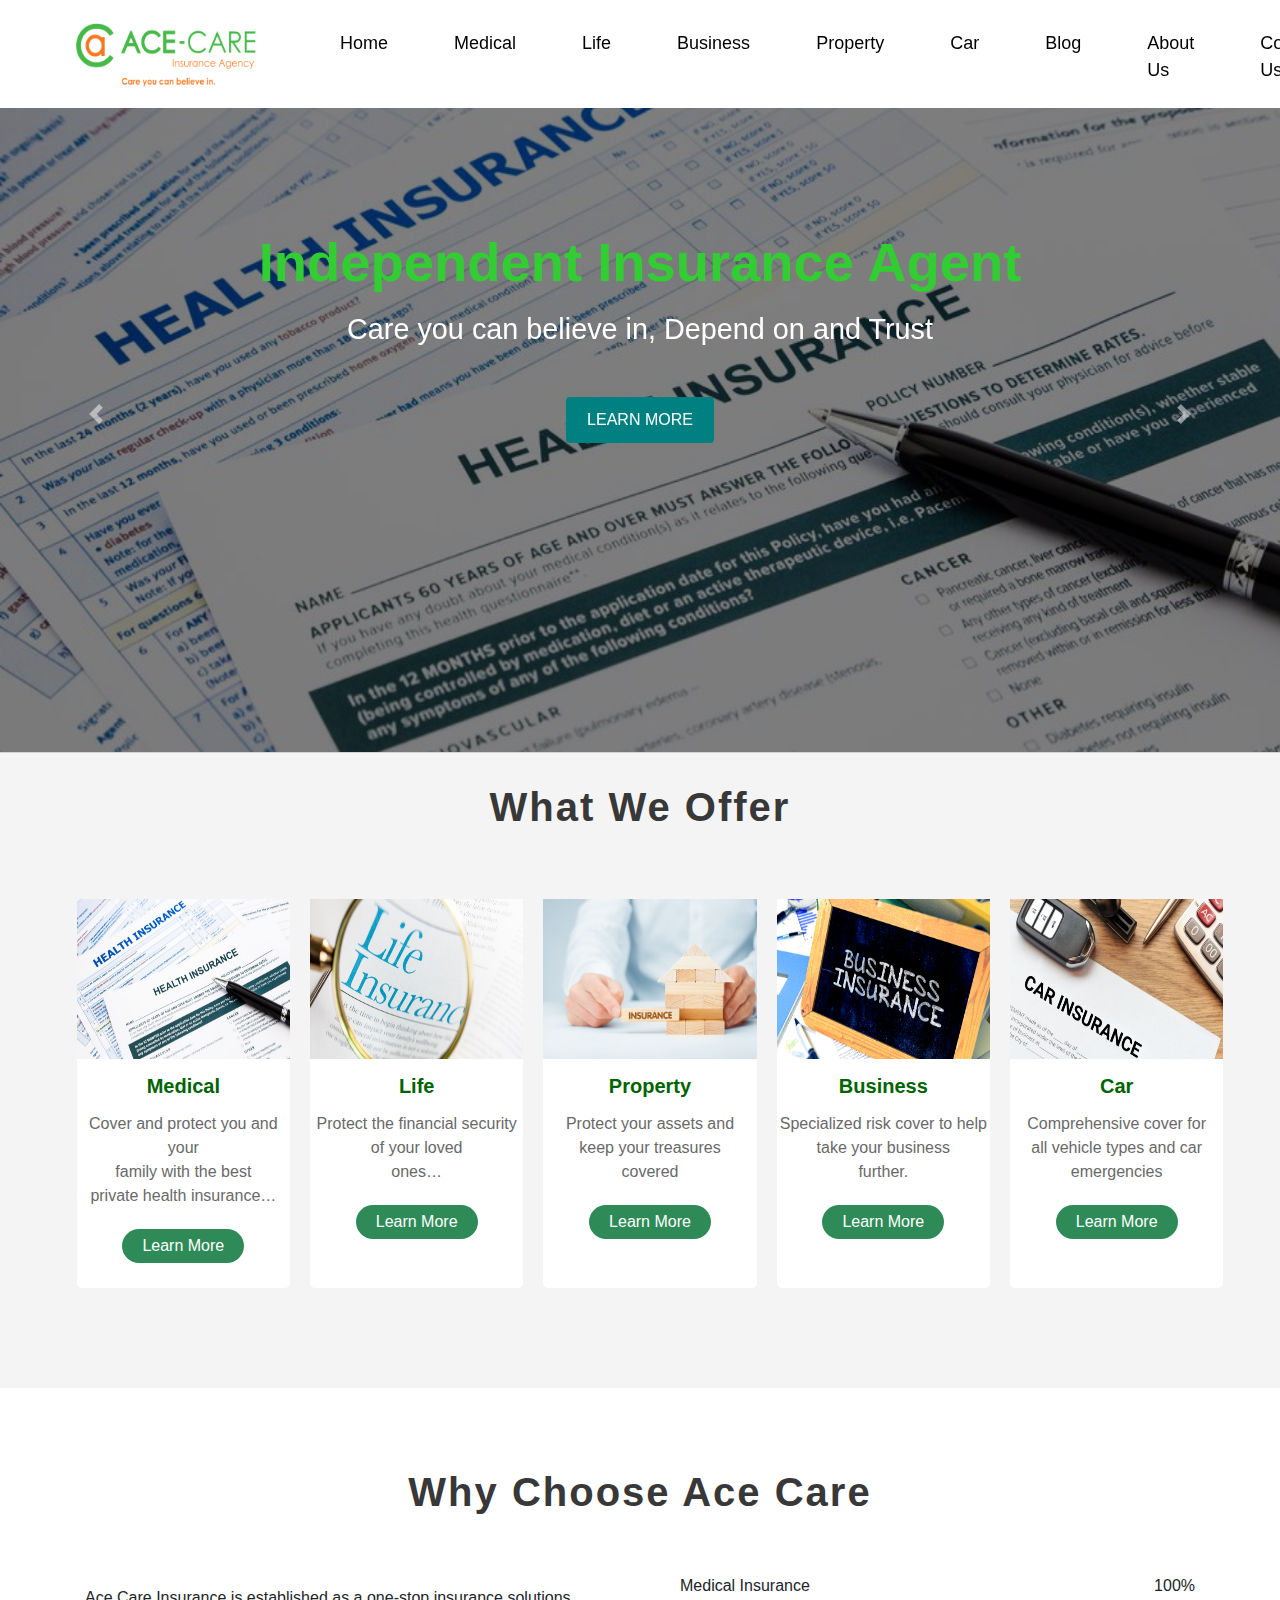
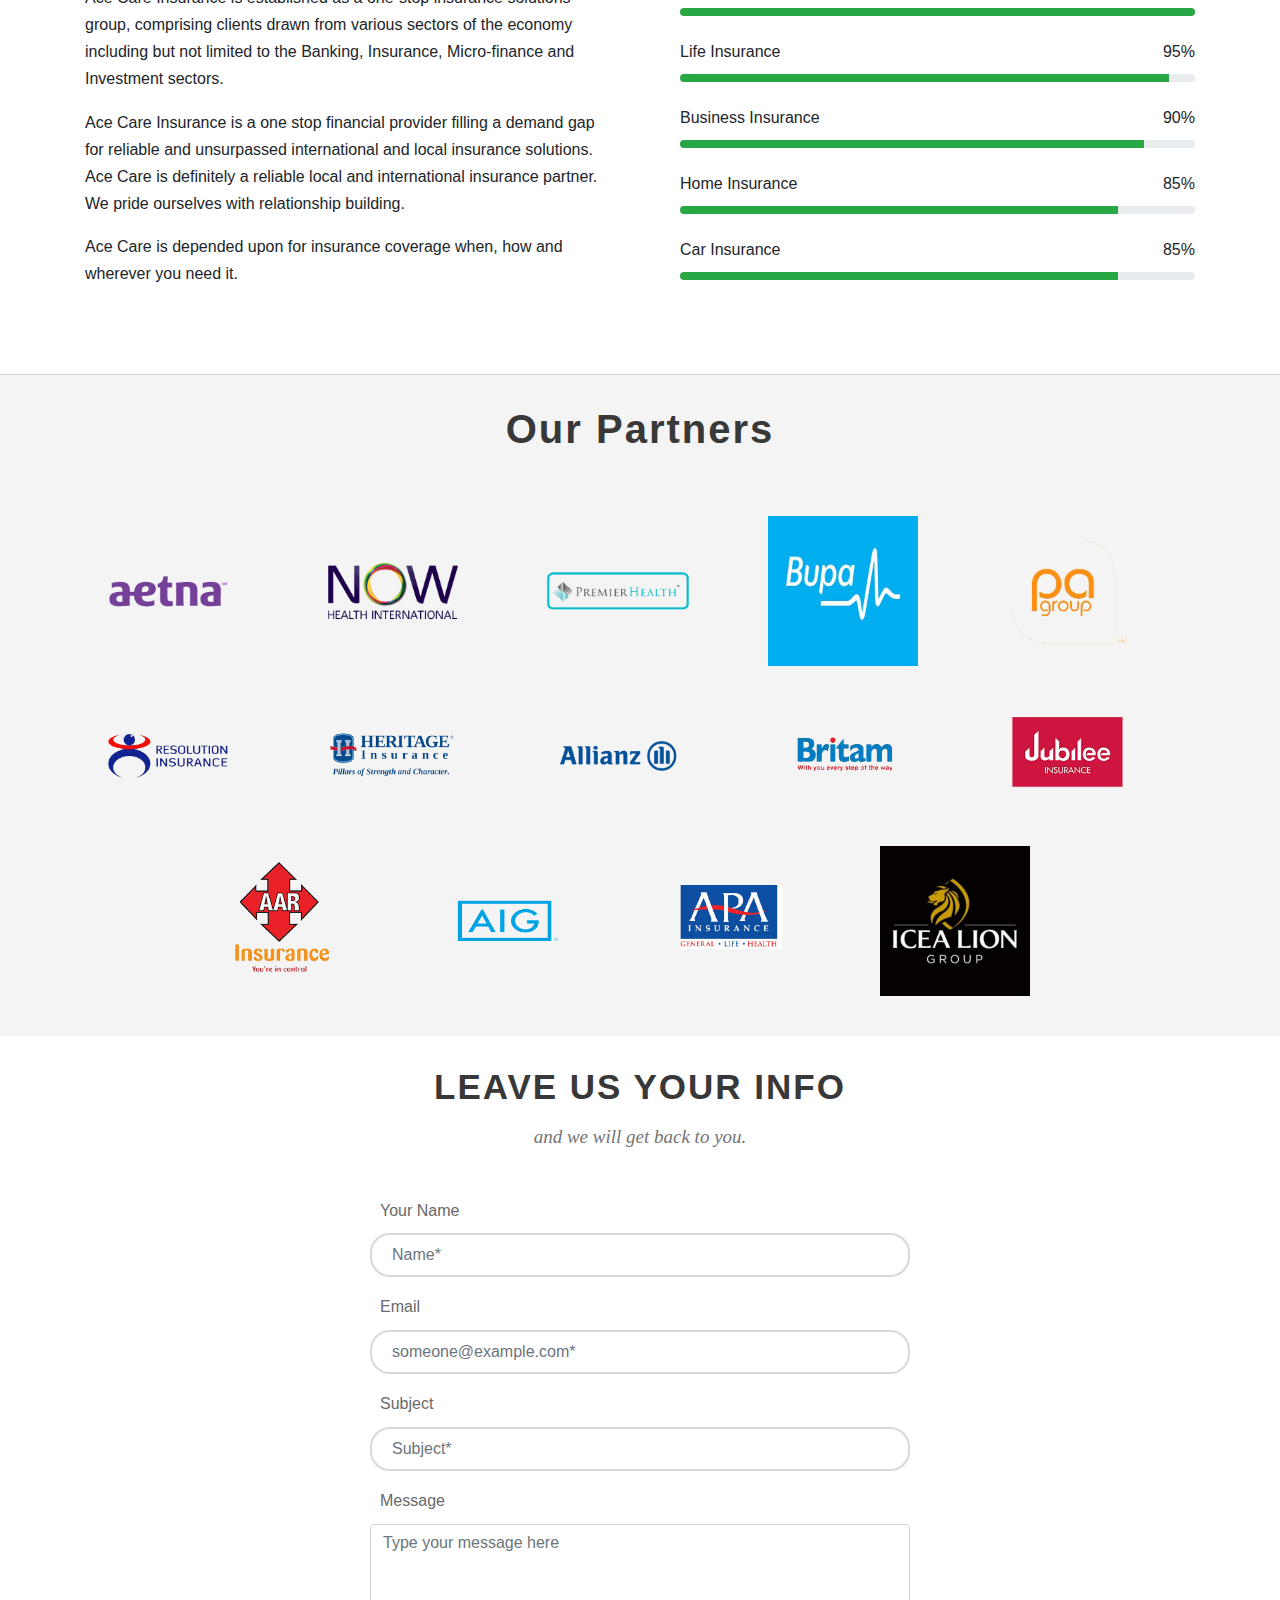
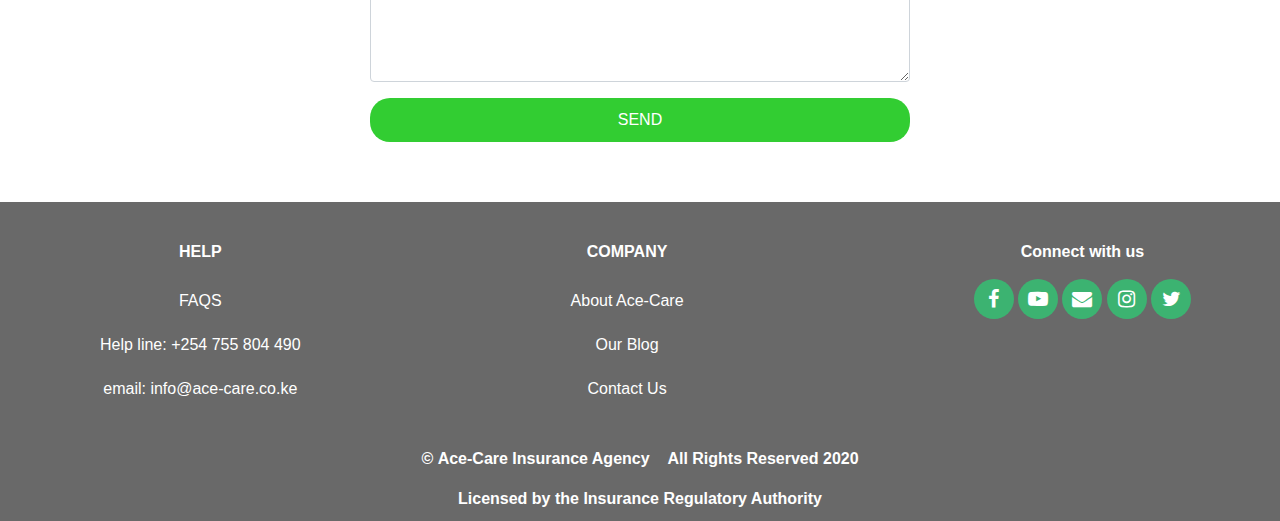
==== index.html @ af6586fa "File update" ====
<!DOCTYPE html>
<html>
<head>
  <meta charset="utf-8">
  <meta name="viewport" content="width=device-width, initial-scale=1.0">
	<title>Ace-Care Home</title>
  <link rel="stylesheet" type="text/css" href="https://stackpath.bootstrapcdn.com/font-awesome/4.7.0/css/font-awesome.min.css">
	<link rel="stylesheet" href="https://stackpath.bootstrapcdn.com/bootstrap/4.4.1/css/bootstrap.min.css" integrity="sha384-Vkoo8x4CGsO3+Hhxv8T/Q5PaXtkKtu6ug5TOeNV6gBiFeWPGFN9MuhOf23Q9Ifjh" crossorigin="anonymous">
	<link rel="stylesheet" type="text/css" href="file:///C:/Users/admin/Desktop/Projects/ace2/bootstrap-4.4.1-dist/css/bootstrap.min.css">
	<link rel="stylesheet" type="text/css" href="css/style.css">

	<script type="text/javascript" src="file:///C:/Users/admin/Desktop/Projects/ace2/bootstrap-4.4.1-dist/js/bootstrap.min.js"></script>
</head>
<body>
	<!-- Navbar -->
<section class="nav-inner">
  <nav class="navbar navbar-expand-lg navbar-light bg-light fixed-top">
    <a class="navbar-brand" href="index.html"><img src="img/logo.png" alt="" width="248" height="79"></a>

    <button class="navbar-toggler" type="button" data-toggle="collapse" data-target="#navbarSupportedContent" aria-controls="navbarSupportedContent" aria-expanded="false" aria-label="Toggle navigation">
      <span class="navbar-toggler-icon"></span>
    </button>

    <div class="collapse navbar-collapse" id="navbarSupportedContent">
      <ul class="navbar-nav mr-auto">
         <li class="nav-item">
          <a class="nav-link" href="index.html">Home <span class="sr-only">(current)</span></a>
        </li>

        <li class="nav-item">
          <a class="nav-link" href="medical.html">Medical<span class="sr-only">(current)</span></a>
        </li>

        <li class="nav-item">
          <a class="nav-link" href="life.html">Life<span class="sr-only">(current)</span></a>
        </li>

        <li class="nav-item">
          <a class="nav-link" href="business.html">Business<span class="sr-only">(current)</span></a>
        </li>

        <li class="nav-item">
          <a class="nav-link" href="property.html">Property<span class="sr-only">(current)</span></a>
        </li>

        <li class="nav-item">
          <a class="nav-link" href="car.html">Car<span class="sr-only">(current)</span></a>
        </li> 

        <li class="nav-item">
          <a class="nav-link" href="#">Blog<span class="sr-only">(current)</span></a>
        </li>

        <li class="nav-item">
          <a class="nav-link" href="#">About Us<span class="sr-only">(current)</span></a>
        </li>

     
        <li class="nav-item">
          <a class="nav-link" href="#contact">Contact Us</a>
        </li>
      </ul>
    </div>
  </nav>
</section>

<section class="slider">
  <div class="">
    <div class="">
      <div class="col-md-12 bn text-center">
        <h1>Independent Insurance Agent</h1>
        <h2>Care you can believe in, Depend on and Trust</h2>
      </div>
    </div>
  </div>

  <div class="">
    <div class="">
      <div class="col-md-12 bn_1 text-center">
        <a href="#cover" class="btn start-me animated bounce delay-0.5s">LEARN MORE</a>
      </div>
    </div>
  </div>
  <div id="carouselExampleFade" class="carousel slide carousel-fade" data-ride="carousel">
    <div class="carousel-inner">
        <div class="carousel-item active">
          <img src="img/health.jpg" class="d-block w-100" alt="...">
        </div>

        <div class="carousel-item">
          <img src="img/life.jpg" class="d-block w-100" alt="...">
        </div>

        <div class="carousel-item">
          <img src="img/insurance.jpg" class="d-block w-100" alt="...">
        </div>

        <div class="carousel-item">
          <img src="img/car.jpg" class="d-block w-100" alt="...">
        </div>

        <div class="carousel-item">
          <img src="img/home.jpg" class="d-block w-100" alt="...">
        </div>
    </div>
    <a class="carousel-control-prev" href="#carouselExampleFade" role="button" data-slide="prev">
      <span class="carousel-control-prev-icon" aria-hidden="true"></span>
      <span class="sr-only">Previous</span>
    </a>
    <a class="carousel-control-next" href="#carouselExampleFade" role="button" data-slide="next">
      <span class="carousel-control-next-icon" aria-hidden="true"></span>
      <span class="sr-only">Next</span>
    </a>
  </div>
</section>

<!-- Covers -->

<section class="cover" id="cover">
  <h1 class="text-center">What We Offer</h1>
  <div class="">
    <div class="row justify-content-center">
      <div class="col-md-2 frame text-center">
        <img src="img/health.jpg">
        <h5>Medical</h5>
        <p>Cover and protect you and your <br> family with the best <br> private health insurance…</p>
        <button><a href="medical.html">Learn More</a></button>
      </div>

      <div class="col-md-2 frame text-center">
        <img src="img/life.jpg">
        <h5>Life</h5>
        <p>Protect the financial security <br>of your loved <br>ones…</p>
        <button><a href="life.html">Learn More</a></button>
      </div>

      <div class="col-md-2 frame text-center">
        <img src="img/home.jpg">
        <h5>Property</h5>
        <p>Protect your assets and <br>keep your treasures <br>covered</p>
        <button><a href="property.html">Learn More</a></button>
      </div>

      <div class="col-md-2 frame text-center">
        <img src="img/business.gif">
        <h5>Business</h5>
        <p>Specialized risk cover to help <br>take your business <br> further.</p>
        <button><a href="business.html">Learn More</a></button>
      </div>

      <div class="col-md-2 frame text-center">
        <img src="img/car.jpg">
        <h5>Car</h5>
        <p>Comprehensive cover for <br> all vehicle types and car <br> emergencies</p>
        <button><a href="car.html">Learn More</a></button>
      </div>
    </div>
  </div>
</section>

<!-- About Us-->

<section class="abt">
  <div class="container">
    <div class="row">
      <div class="col-md-12">
        <h1 class="text-center">Why Choose Ace Care</h1>
      </div>
    </div>
    <div class="row">
      <div class="col-md-6 abt_1">
        <p>Ace Care Insurance is established as a one-stop insurance solutions group, comprising clients drawn from various sectors of the economy including but not limited to the Banking, Insurance, Micro-finance and Investment sectors.</p>
        <p>Ace Care Insurance is a one stop financial provider filling a demand gap for reliable and unsurpassed international and local insurance solutions. Ace Care is definitely a reliable local and international insurance partner. We pride ourselves with relationship building.</p>
        <p>Ace Care is depended upon for insurance coverage when, how and wherever you need it.</p>
      </div>

      <div class="col-md-6 pg">
        <span>Medical Insurance</span>
        <span style="float: right;">100%</span>
        <div class="progress">
          <div class="progress-bar bg-success" style="width:100%"></div>
        </div><br>

        <span>Life Insurance</span>
        <span style="float: right;">95%</span>
        <div class="progress">
          <div class="progress-bar bg-success" style="width:95%"></div>
        </div><br>

        <span>Business Insurance</span>
        <span style="float: right;">90%</span>
        <div class="progress">
          <div class="progress-bar bg-success" style="width:90%"></div>
        </div><br>

        <span>Home Insurance</span>
        <span style="float: right;">85%</span>
        <div class="progress">
           <div class="progress-bar bg-success" style="width:85%"></div>
        </div><br>

        <span>Car Insurance</span>
        <span style="float: right;">85%</span>
        <div class="progress">
          <div class="progress-bar bg-success" style="width:85%"></div>
        </div><br>
      </div>
    </div>
  </div>
</section>

<!-- Partners -->

<section class="pn">
  <div class="container">
    <h1 class="text-center">Our Partners</h1>
    <div class="row justify-content-center">
      <div class="col-md-2 box">
        <img src="img/aetna1.png">
      </div>

       <div class="col-md-2 box">
         <img src="img/now1.png">
       </div>

       <div class="col-md-2 box">
         <img src="img/Logo-Premier-Health.png">
       </div>

       <div class="col-md-2 box">
         <img src="img/bupa2.jpg">
       </div>

       <div class="col-md-2 box">
         <img src="img/pa1.png">
       </div>     
    </div>

    <div class="row justify-content-center">
      <div class="col-md-2 box">
        <img src="img/resolution1.png">
      </div>

      <div class="col-md-2 box">
        <img src="img/heritage1.png">
      </div>

      <div class="col-md-2 box">
        <img src="img/allianz1.png">
      </div>

      <div class="col-md-2 box">
        <img src="img/britam1.png">
      </div>

      <div class="col-md-2 box">
        <img src="img/jubilee1.png">
      </div>
    </div>

    <div class="row justify-content-center">
      <div class="col-md-2 box">
        <img src="img/aar1.png">
      </div>

      <div class="col-md-2 box">
        <img src="img/aig1.png">
      </div>

      <div class="col-md-2 box">
        <img src="img/Insurance-Partner-APA.png">
      </div>

      <div class="col-md-2 box">
        <img src="img/icea.jpg">
      </div>
    </div>
  </div>
</section>

<!-- Contact Form -->

<section class="contact" id="contact">
  <div class="container">
    <div class="row">
      <div class="col-md-6 frm">
        <form method="post" action="">
          <h1 class="text-center">LEAVE US YOUR INFO</h1>
          <h4 class="text-center">and we will get back to you.</h4>
          <div class="form-group">
            <label>Your Name</label>
            <input type="text" class="form-control" name="" placeholder="Name*" required="">
          </div>

          <div class="form-group">
            <label>Email</label>
            <input type="email" class="form-control" name="" placeholder="someone@example.com*" required="">
          </div>

          <div class="form-group">
            <label>Subject</label>
            <input type="text" class="form-control" name="" placeholder="Subject*" required="">
          </div>

          <div class="form-group">
            <label>Message</label>
            <textarea rows="6" class="form-control" placeholder="Type your message here" required=""></textarea>
          </div>
          <a href=""><button class="btn btn-default">SEND</button></a>
        </form>
      </div>
    </div>
  </div>
</section>

<!-- Footer -->

<footer class="ftt">
  <div class="container">
    <div class="row">
      <div class="footer-1">
        <h4 class="text-center">HELP</h4>
        <ul class="footer-ul">
          <li><a href="#">FAQS</a></li>
          <li><a href="tel:0755804490">Help line: +254 755 804 490</a></li>
          <li><a href="mailto:info@ace-care.co.ke">email: info@ace-care.co.ke</a></li>
        </ul>
      </div>

      <div class="footer-2">
        <h4 class="text-center">COMPANY</h4>
        <ul class="footer-ul">
          <li><a href="#">About Ace-Care</a></li>
          <li><a href="#">Our Blog</a></li>
          <li><a href="#contact">Contact Us</a></li>
        </ul>
      </div>

      <div class="footer-3">
        <h4 class="text-center">Connect with us</h4>
        <ul class="footer-ul ft-li">
          <li><a href="#" target="_blank"><i class="fa fa-facebook"></i></a></li>
          <li><a href="#" target="_blank"><i class="fa fa-youtube-play"></i></a></li>
          <li><a href="#" target="_blank"><i class="fa fa-envelope"></i></a></li>
          <li><a href="#" target="_blank"><i class="fa fa-instagram"></i></a></li>
          <li><a href="#" target="_blank"><i class="fa fa-twitter"></i></a></li>
        </ul>
      </div>
    </div>

    <div class="row">
      <div class="col-md-12 policy">
        <p>©&nbsp;Ace-Care Insurance Agency&nbsp;&nbsp;&nbsp;&nbsp;All Rights Reserved 2020</p>
        <span>Licensed by the Insurance Regulatory Authority</span>
      </div>
    </div>
  </div>
</footer>
<script src="https://code.jquery.com/jquery-3.4.1.slim.min.js" integrity="sha384-J6qa4849blE2+poT4WnyKhv5vZF5SrPo0iEjwBvKU7imGFAV0wwj1yYfoRSJoZ+n" crossorigin="anonymous"></script>
<script src="https://cdn.jsdelivr.net/npm/popper.js@1.16.0/dist/umd/popper.min.js" integrity="sha384-Q6E9RHvbIyZFJoft+2mJbHaEWldlvI9IOYy5n3zV9zzTtmI3UksdQRVvoxMfooAo" crossorigin="anonymous"></script>
<script src="https://stackpath.bootstrapcdn.com/bootstrap/4.4.1/js/bootstrap.min.js" integrity="sha384-wfSDF2E50Y2D1uUdj0O3uMBJnjuUD4Ih7YwaYd1iqfktj0Uod8GCExl3Og8ifwB6" crossorigin="anonymous"></script
</body>
</html>
---- css/style.css ----
*{
	padding: 0;
	margin: 0;
}

html,body{
	font-family: Roboto,Helvetica Neue Light,Helvetica Neue,Helvetica,Arial,Lucida Grande,sans-serif;
}

.p_color{
	color: green;
}

.t_left{
	text-align: left;
}

.t_right{
	text-align: right;
}

/*..........Navbar...........*/

.bg-light{
	background: white!important;
	padding-bottom: 15px;
	width: 100%;
}

.navbar-brand{
	padding-top: 15px;
	padding-left: 60px;
	padding-right: 10px;
}

.navbar-brand img{
	width: 180px;
	height: 65px;
}

.nav-item{
	padding-left: 50px;
	font-size: 18px;
}

.navbar-light .navbar-nav .nav-link{
	color: #000000;
	font-weight: 480;
	font-family: sans-serif;
	padding-top: 20px;
}

.navbar-light .navbar-nav .nav-link:hover{
	color: #f89828!important;
}

.dropdown-menu{
	background-color: rgb(30,144,255);
	border: none;
}

.dropdown-item{
	padding: 5px 6px;
	color: #fff;
	font-size: 14px;
}

.dropdown-item:hover{
	color: #f89828;
}

/*.........Carousel........*/

.slider{
	margin-top: 6%;
	border-bottom: 1px solid lightgrey;
}

.carousel-inner{
	width: 100%;
	height: 75vh;
}

.carousel-inner img{
    height: inherit;
    max-width: 100%;
    line-height: 1;
    margin:auto;
}

.carousel-item{
	height: inherit;
	width: 100%;
}

.bn{
	position: absolute;
	margin-top: 12%; 
	z-index: 1000;
}

.bn h1{
	font-weight: 600;
	color: limegreen;
	font-size: 3.4em;
}

.bn h2{
	padding-top: 8px;
	color: #fff;
	font-size: 1.8em;
}

.bn_1{
    position: absolute;
    margin-top: 25%;
    z-index: 10;
}

.bn_1 .btn{
	background: teal;
	color: #fff;
	padding: 10px 20px;
	border-radius: none;
}

.bn_1 .btn:hover{
	background: limegreen;
	border: none;
}

/*.....Carousel Overlay......*/

.carousel-item:after {
  content:"";
  display:block;
  position:absolute;
  top:0;
  bottom:0;
  left:0;
  right:0;
  background:rgba(0,0,0,0.5);
}

/*..........Covers........*/

.cover{
	background-color: #f4f4f4;
	width: 100%;
	position: relative;
	padding: 0 0 50px 0;
}

.cover h1{
	padding: 30px 0 60px 0;
	color: #383838;
	font-size: 40px;
	font-weight: 600;
	letter-spacing: 2px;
}

.cover .row{
	margin: 0;
}

.frame{
	border-radius: 5px;
	margin: 0 0px 50px 20px;
	padding: 0px;
	background: #fff;
	box-sizing: border-box;
}

.frame:hover{
	box-shadow: 0px 0px 20px #888888;
}

.frame h5,p{
	text-align: center;
}

.frame h5{
	padding: 15px 0 6px 0;
	color: #006400;
	font-weight: bold;
}

.frame p{
	padding: 0 0 5px 0;
	color: #696969;
}

.frame img{
	width: 100%;
	height: 160px;
}

.frame button{
	border: none;
	background: seagreen;
	padding: 5px 20px;
	border-radius: 50px;
	margin: 0 0 25px 0;
}

.frame button:hover{
	background: darkgreen;
}

.frame button a{
	color: #fff;
	text-decoration: none;
	font-weight: 500;
}

.mg-7{
	margin-top: 7%;
}

/*.........About..........*/

.abt{
	padding: 70px 0;
}

.abt h1{
	padding: 10px 0 0 0;
	font-size: 40px;
	font-weight: 600;
	color: #383838;
	text-align: center;
	letter-spacing: 2px;
}

.abt_1{
	padding-top: 60px;
}

.abt_1 p{
	text-align: left;
	line-height: 1.7;
	padding-right: 10px;
}

.pg{
	padding-top: 50px;
	padding-left: 40px;
}

.pg p{
	float: left;
}

.pg .progress{
	height: 8px;
	margin-top: 10px;
}

/*..........Partners...........*/

.pn{
	background: #f4f4f4;
	padding-bottom: 40px;
	margin-bottom: 1px solid black;
	border-top: 1px solid lightgrey;
}

.pn h1{
	padding: 30px 0 40px 0;
	color: #383838;
	font-size: 40px;
	font-weight: 600;
	letter-spacing: 2px;
}

.pn .box{
	margin: 15px 35px 0 0;
}

.pn img{
	width: 150px;
	height: 150px;
}

/*.........Comments..........*/

.contact{
	background: #fff;
	padding: 30px 0 60px 0;
}

.contact .frm{
	margin-right: auto;
	margin-left: auto;
}

.contact h1{
	color: #383838;
	font-size: 35px;
	font-weight: 900;
	letter-spacing: 2px;
	padding-bottom: 10px;
}

.contact h4{
	font-size: 19px;
	font-weight: 400;
	color: #747474;
	font-family: Georgia, serif;
	padding-bottom: 40px;
	font-style: italic;
}

.contact label{
	font-size: 1rem;
	font-weight: 400;
	line-height: 1.8;
	color: #696969;
	padding-left: 10px;
}

.contact input{
	border-radius: 20px;
	border: 2px solid #d8d8d8;
	box-shadow: none;
	padding: 20px;
	width: 100%;
}

.contact input:focus{
	border: 2px solid limegreen;
	box-shadow: none;
}

::placeholder{
	font-size: 1rem;
}

.contact button{
	padding: 10px 0;
	display: block;
	width: 100%;
	margin: 0 auto;
	border: none;
	color: white;
	border-radius: 20px;
	background-color: limegreen;
}

.contact button:hover{
	color: #fff;
}

.contact a{
	text-decoration: none;
}

/*...........Footer............*/

.ftt{
	background-color: #696969;
}

.footer-1{
	float: left;
	margin: 0 250px 0 20px;
}

.footer-2{
	float: left;
	margin-right: 150px;
}

.footer-3{
	float: left;
	margin-left: 130px;
}

.footer-ul{
	list-style-type: none;
}

.footer-ul li{
	text-align: center;
	padding: 10px;
}

.footer-ul li:hover{
	text-decoration: underline;
}

.footer-ul li a{
	text-decoration: none;
	color: #fff;
	font-size: 1em;
	font-weight: 300;
}

.ft-li li{
	display: inline-block;
}

.ft-li .fa{
	color: #fff;
	font-size: 20px;
}

.ft-li li{
	background-color: mediumseagreen;
	border-radius: 100px;
	width: 40px;
	height: 40px;
}

.ftt{
	padding: 10px 0;
}

.ftt h4{
	padding: 30px 0 10px 0;
	color: #fff;
	font-weight: 600;
	font-size: 1em;
}

.policy{
	text-align: center;
	color: #fff;
}

.policy p{
	padding: 20px 0 0 0;
	font-weight: 550;
}

.policy span{
	font-weight: 550;
}

/*...........Medical Cover.........*/

.present{
	width: 100%;
	height: 55vh;
	background: linear-gradient(
      rgba(0,0,0,0.4), 
      rgba(0,0,0,0.4)),
	url("../img/medical.jpeg");
	background-position: 50% 50%;
	background-repeat: no-repeat;
	background-size: cover;
	background-attachment: fixed;
}

.txt_abt{
	position: absolute;
	margin-top: 8%; 
	z-index: 1000;
}

.txt_abt h1{
	font-weight: 600;
	color: #fff;
	margin: 0;
	font-size: 3.4em;
}

.txt_abt h2{
	font-weight: 300;
	padding-top: 5px;
	color: #fff;
	font-size: 1.8em;
}

.cr h2{
	font-weight: 35px;
	color: green;
	font-weight: 700;
	padding: 30px 0 0 0;
}

.cr p{
	line-height: 1.7;
	font-size: 17px;
	padding-left: 250px;
	padding-right: 250px; 
}

.med_1 img{
	width: 90%;
	height: auto;
	margin: 120px 20px 0 0;
	border-radius: 10px;
}

.med_1 h1{
	padding-top: 70px;
	font-size: 35px;
	font-weight: 600;
}

.med_1 p{
	line-height: 1.7;
}

.med_1 h2{
	font-weight: 600;
}

.med_2{
	padding-bottom: 50px;
}

.med_2 h1{
	padding-top: 90px;
	font-size: 35px;
	font-weight: 600;
}

.med_2 h2{
	padding-top: 10px;
	font-size: 30px;
	font-weight: 600;
}

.med_2 i{
	color: black;
	padding-right: 5px;
}

.med_2 img{
	width: 100%;
	height: auto;
	border-radius: 10px;
	margin-top: 180px;
	margin-left: 50px;
}

.parallax .row{
	margin: 0;
}

.med_3_a{
	background: url("../img/medical2.jpg");
	background-position: left;
	background-repeat: no-repeat;
	background-size: contain;
	background-attachment: fixed;
}

.med_3_b{
	background-color: #494949;
	padding: 30px;
	color: #fff;
}

.med_3_c{
	border: 1px solid #309cea;
	padding: 5px 5px 10px 30px;
}

.med_3_c h1{
	padding: 10px;
}

.med_3_c i{
	padding-right: 5px;
}

/*..........Life Cover..........*/ 

.life{
	width: 100%;
	height: 55vh;
	background: linear-gradient(
      rgba(0,0,0,0.4), 
      rgba(0,0,0,0.4)),
	url("../img/care.jpg");
	background-position: 50% 50%;
	background-repeat: no-repeat;
	background-size: cover;
	background-attachment: fixed;
}
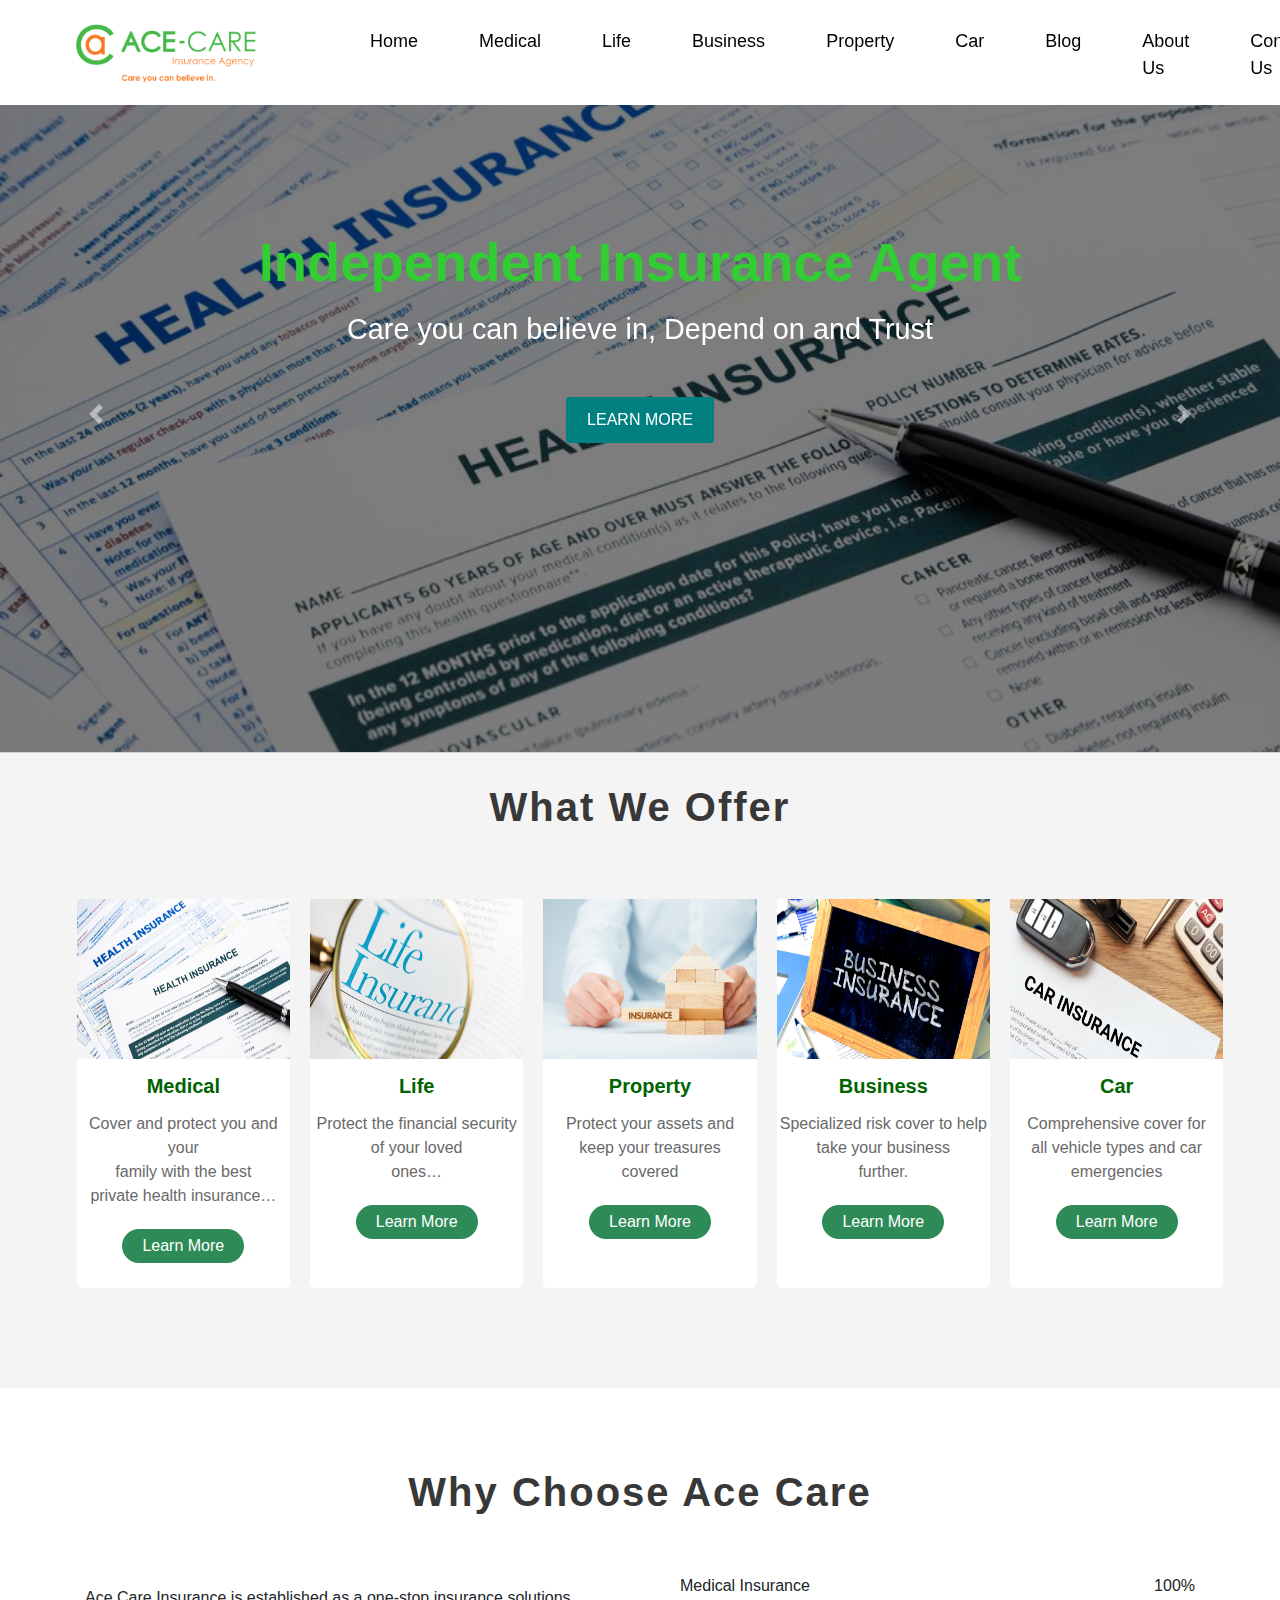
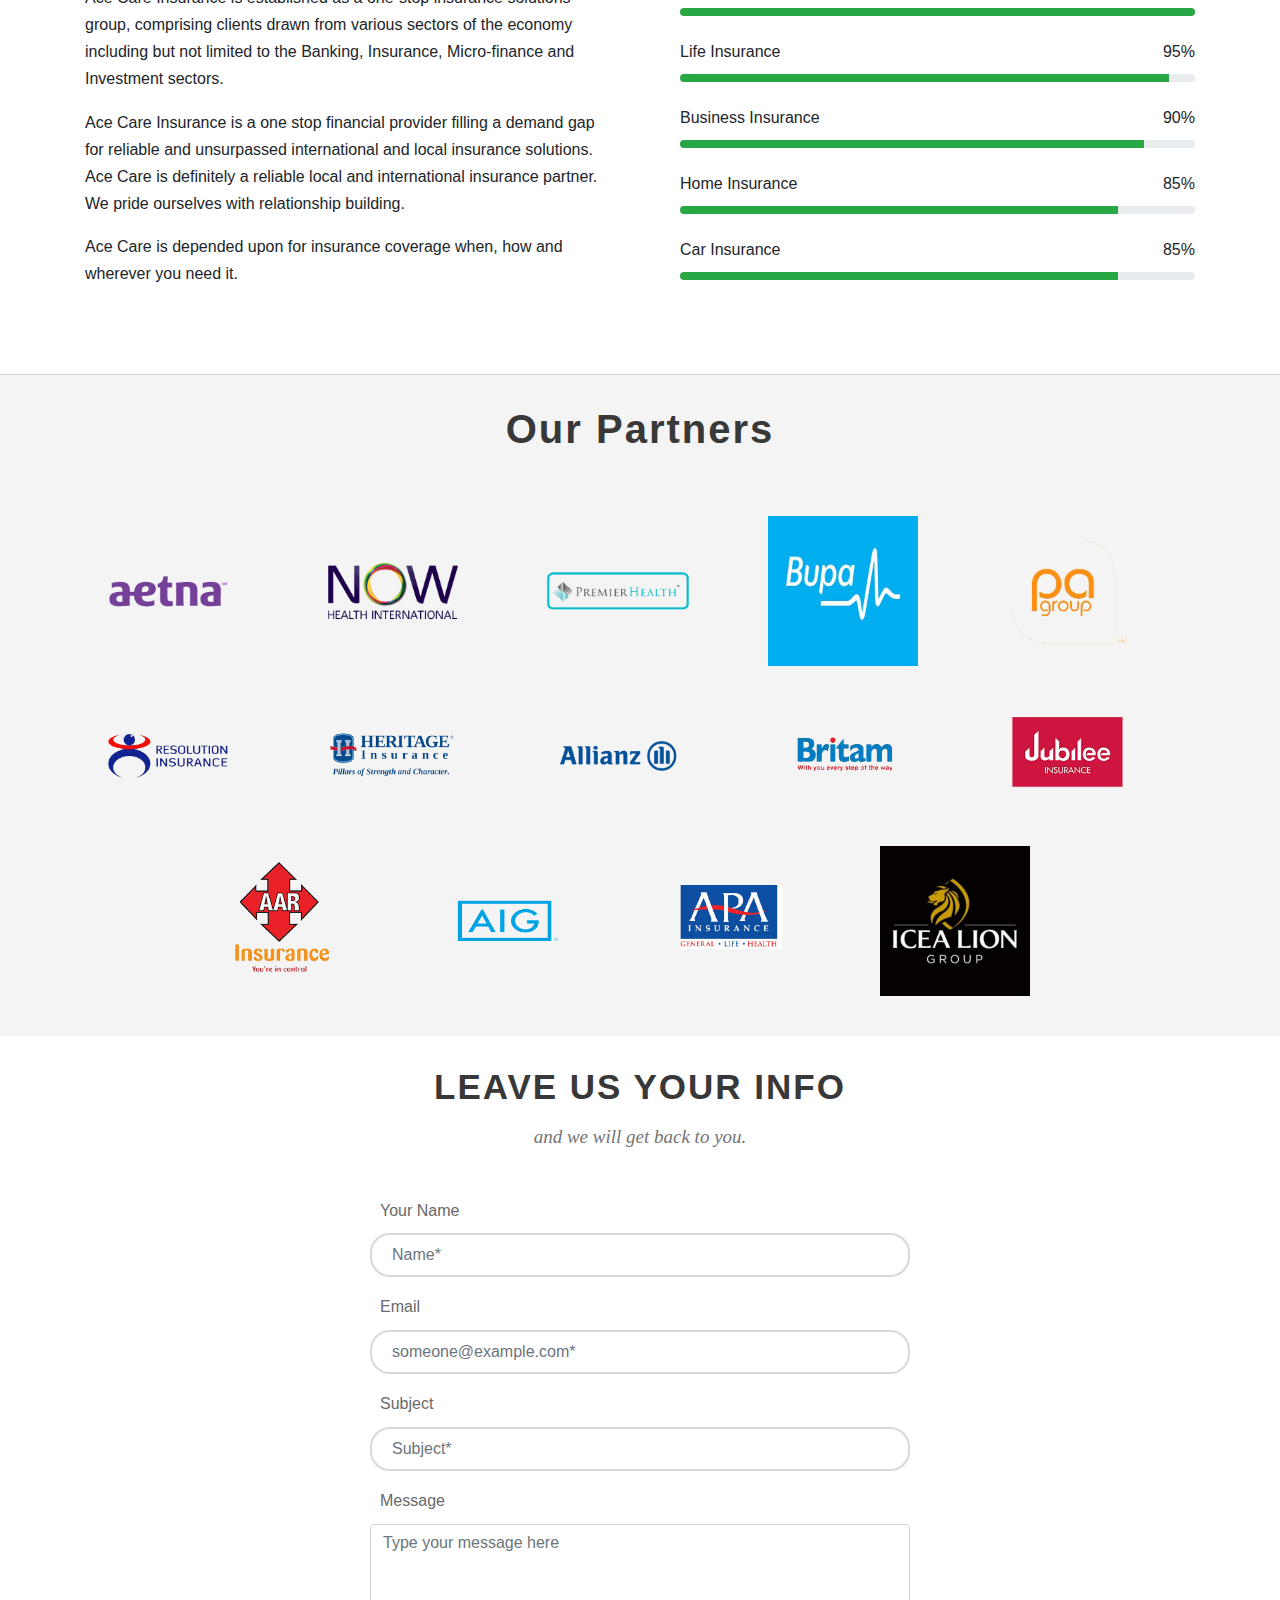
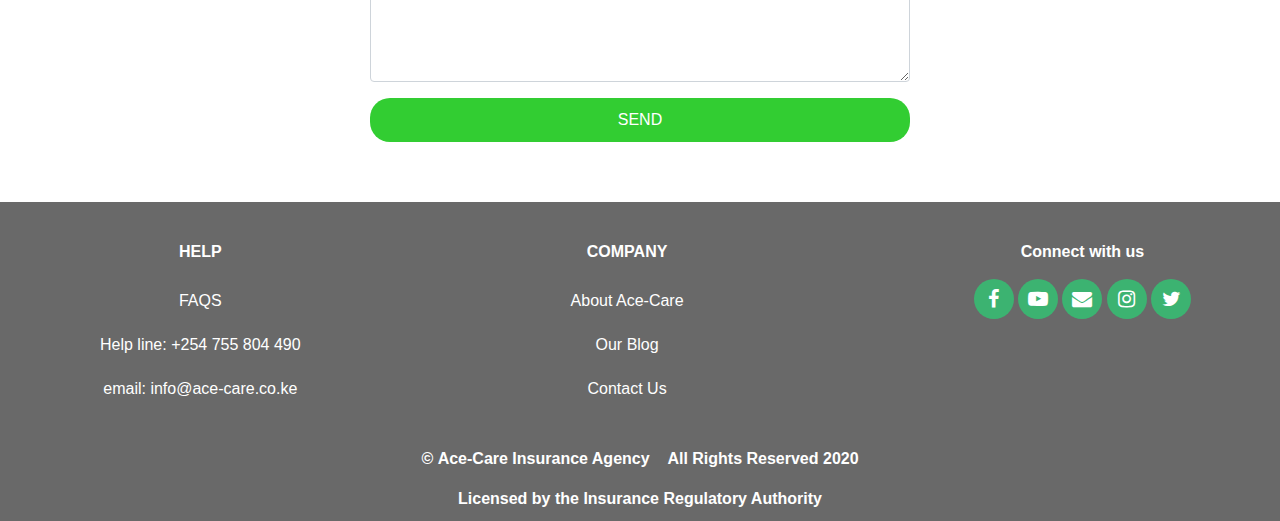
==== commit ab9e2820: "File update" ====
--- a/index.html
+++ b/index.html
@@ -84,23 +84,23 @@
   <div id="carouselExampleFade" class="carousel slide carousel-fade" data-ride="carousel">
     <div class="carousel-inner">
         <div class="carousel-item active">
-          <img src="img/health.jpg" class="d-block w-100" alt="...">
+          <img src="img/health.jpg" class="d-block img-fluid w-100" alt="...">
         </div>
 
         <div class="carousel-item">
-          <img src="img/life.jpg" class="d-block w-100" alt="...">
+          <img src="img/life.jpg" class="d-block img-fluid w-100" alt="...">
         </div>
 
         <div class="carousel-item">
-          <img src="img/insurance.jpg" class="d-block w-100" alt="...">
+          <img src="img/insurance.jpg" class="d-block img-fluid w-100" alt="...">
         </div>
 
         <div class="carousel-item">
-          <img src="img/car.jpg" class="d-block w-100" alt="...">
+          <img src="img/car.jpg" class="d-block img-fluid w-100" alt="...">
         </div>
 
         <div class="carousel-item">
-          <img src="img/home.jpg" class="d-block w-100" alt="...">
+          <img src="img/home.jpg" class="d-block img-fluid w-100" alt="...">
         </div>
     </div>
     <a class="carousel-control-prev" href="#carouselExampleFade" role="button" data-slide="prev">
--- a/css/style.css
+++ b/css/style.css
@@ -7,6 +7,12 @@
 	font-family: Roboto,Helvetica Neue Light,Helvetica Neue,Helvetica,Arial,Lucida Grande,sans-serif;
 }
 
+/*.row-reverse{
+		display: flex;
+		flex-wrap: wrap;
+		flex-direction: column-reverse;
+	}*/
+
 .p_color{
 	color: green;
 }
@@ -30,24 +36,25 @@
 .navbar-brand{
 	padding-top: 15px;
 	padding-left: 60px;
-	padding-right: 10px;
+	padding-right: 45px;
 }
 
 .navbar-brand img{
 	width: 180px;
-	height: 65px;
+	height: 60px;
 }
 
 .nav-item{
-	padding-left: 50px;
-	font-size: 18px;
+	padding-left: 45px;
+	font-size: 16px;
 }
 
 .navbar-light .navbar-nav .nav-link{
 	color: #000000;
-	font-weight: 480;
+	font-weight: 300;
 	font-family: sans-serif;
 	padding-top: 20px;
+	font-size: 18px;
 }
 
 .navbar-light .navbar-nav .nav-link:hover{
@@ -441,7 +448,7 @@
 
 .present{
 	width: 100%;
-	height: 55vh;
+	height: 60vh;
 	background: linear-gradient(
       rgba(0,0,0,0.4), 
       rgba(0,0,0,0.4)),
@@ -454,7 +461,7 @@
 
 .txt_abt{
 	position: absolute;
-	margin-top: 8%; 
+	margin-top: 11%; 
 	z-index: 1000;
 }
 
@@ -475,12 +482,11 @@
 .cr h2{
 	font-weight: 35px;
 	color: green;
-	font-weight: 700;
 	padding: 30px 0 0 0;
 }
 
 .cr p{
-	line-height: 1.7;
+	line-height: 28px;
 	font-size: 17px;
 	padding-left: 250px;
 	padding-right: 250px; 
@@ -540,6 +546,10 @@
 	margin: 0;
 }
 
+.parallax{
+	padding-bottom: 80px;
+}
+
 .med_3_a{
 	background: url("../img/medical2.jpg");
 	background-position: left;
@@ -571,7 +581,7 @@
 
 .life{
 	width: 100%;
-	height: 55vh;
+	height: 60vh;
 	background: linear-gradient(
       rgba(0,0,0,0.4), 
       rgba(0,0,0,0.4)),
@@ -580,4 +590,262 @@
 	background-repeat: no-repeat;
 	background-size: cover;
 	background-attachment: fixed;
-}+}
+
+.lf{
+	padding: 50px 0;
+}
+
+.lf_1 img{
+	width: 90%;
+	height: auto;
+	margin-top: 100px;
+	border-radius: 10px;
+}
+
+.lf_1 h1{
+	padding-top: 180px;
+	font-size: 35px;
+	font-weight: 700;
+}
+
+.lf_1 p{
+	text-align: left;
+	line-height: 1.7;
+}
+
+/*.........Business Cover........*/
+
+.business{
+	width: 100%;
+	height: 60vh;
+	background: linear-gradient(
+      rgba(0,0,0,0.4), 
+      rgba(0,0,0,0.4)),
+	url("../img/business.jpg");
+	background-position: 50% 50%;
+	background-repeat: no-repeat;
+	background-size: cover;
+	background-attachment: fixed;
+}
+
+.bs_1{
+	padding-bottom: 50px;
+}
+
+.bs_1 img{
+	width: 90%;
+	height: auto;
+	margin-top: 100px;
+	border-radius: 10px;
+}
+
+.bs_1 h1{
+	font-size: 35px;
+	font-weight: 700;
+	padding-top: 180px;
+}
+
+.bs_1 p{
+	text-align: left;
+	line-height: 1.7;
+}
+
+.bs_2_img{
+	background: url("../img/business-block-1-property2.jpg");
+	background-position: left;
+	background-repeat: no-repeat;
+	background-size: contain;
+	background-attachment: fixed;
+}
+
+.bs_3, .bs_4{
+	background-color: #494949;
+	color: #fff;
+	padding: 50px;
+}
+
+.bs_3_txt, .bs_4_txt{
+	border: 1px solid #309cea;
+	padding: 50px;
+}
+
+.bs_3_txt h1, .bs_4_txt h1{
+	font-size: 30px;
+	padding-bottom: 10px;
+}
+
+.bs_3_txt p, .bs_4_txt p{
+	line-height: 1.7;
+}
+
+.bs_5_img{
+	background: url("../img/business-block-2-motor.jpg");
+	background-position: right;
+	background-repeat: no-repeat;
+	background-size: contain;
+	background-attachment: fixed;
+}
+
+/*...........Property Cover..........*/
+
+.property{
+	width: 100%;
+	height: 60vh;
+	background: linear-gradient(
+      rgba(0,0,0,0.4), 
+      rgba(0,0,0,0.4)),
+	url("../img/main4.jpg");
+	background-position: 50% 50%;
+	background-repeat: no-repeat;
+	background-size: cover;
+	background-attachment: fixed;
+}
+
+.pt{
+	padding-bottom: 50px;
+}
+
+.pt_1 img{
+	width: 90%;
+	height: auto;
+	border-radius: 10px;
+	margin-top: 100px; 
+}
+
+.pt_1 h1{
+	font-size: 35px;
+	font-weight: 700;
+	padding-top: 180px;
+}
+
+.pt_1 p{
+	text-align: left;
+	line-height: 1.7;
+}
+
+/*...........Car Cover.........*/
+
+.car{
+	width: 100%;
+	height: 60vh;
+	background: linear-gradient(
+      rgba(0,0,0,0.4), 
+      rgba(0,0,0,0.4)),
+	url("../img/car1.jpg");
+	background-position: 50% 50%;
+	background-repeat: no-repeat;
+	background-size: cover;
+	background-attachment: fixed;
+}
+
+.ca{
+	padding-bottom: 50px;
+}
+
+.ca_1 img{
+	width: 90%;
+	height: auto;
+	margin-top: 100px;
+	border-radius: 10px;
+}
+
+.ca_1 h1{
+	font-size: 35px;
+	font-weight: 700;
+	padding-top: 180px;
+}
+
+.ca_1 p{
+	text-align: left;
+	line-height: 1.7;
+}
+
+.ca_2, .ca_5{
+	background-color: #494949;
+	color: #fff;
+	text-align: center;
+	padding: 20px;
+}
+
+.ca_2_txt{
+	border: 1px solid #309cea;
+	padding: 150px 0;
+}
+
+.ca_5_txt{
+	border: 1px solid #309cea;
+	padding: 100px 90px;
+}
+
+
+.ca_2_txt, .ca_5_txt h1{
+	font-weight: 700;
+}
+
+.ca_3_img{
+	background: url("../img/car3.jpg");
+	background-position: right;
+	background-repeat: no-repeat;
+	background-size: contain;
+	background-attachment: fixed;
+}
+
+.ca_4_img{
+	background: url("../img/crack.jpg");
+	background-position: left;
+	background-repeat: no-repeat;
+	background-size: contain;
+	background-attachment: fixed;
+}
+
+@media only screen and (max-width: 375px){
+	.navbar-brand{
+		padding-left: 10px;
+	}
+
+	.navbar-brand img{
+		width: 100px;
+		height: 40px;
+	}
+
+	.bn h1, h2{
+		padding-top: 70px;
+		font-size: 45px;
+	}
+
+	.bn_1 .btn{
+		margin-top: 300px;
+	}
+
+	.cover h1{
+		padding: 30px 0 35px 0;
+	}
+
+	.frame{
+		display: block;
+		margin: 0 40px 40px 40px;
+	}
+
+	.abt{
+		padding: 20px 0;
+	}
+
+	.abt_1{
+		padding: 20px 10px;
+	}
+
+	.pg{
+		display: block;
+		padding: 10px;
+	}
+}
+
+
+
+
+
+
+
+
+
